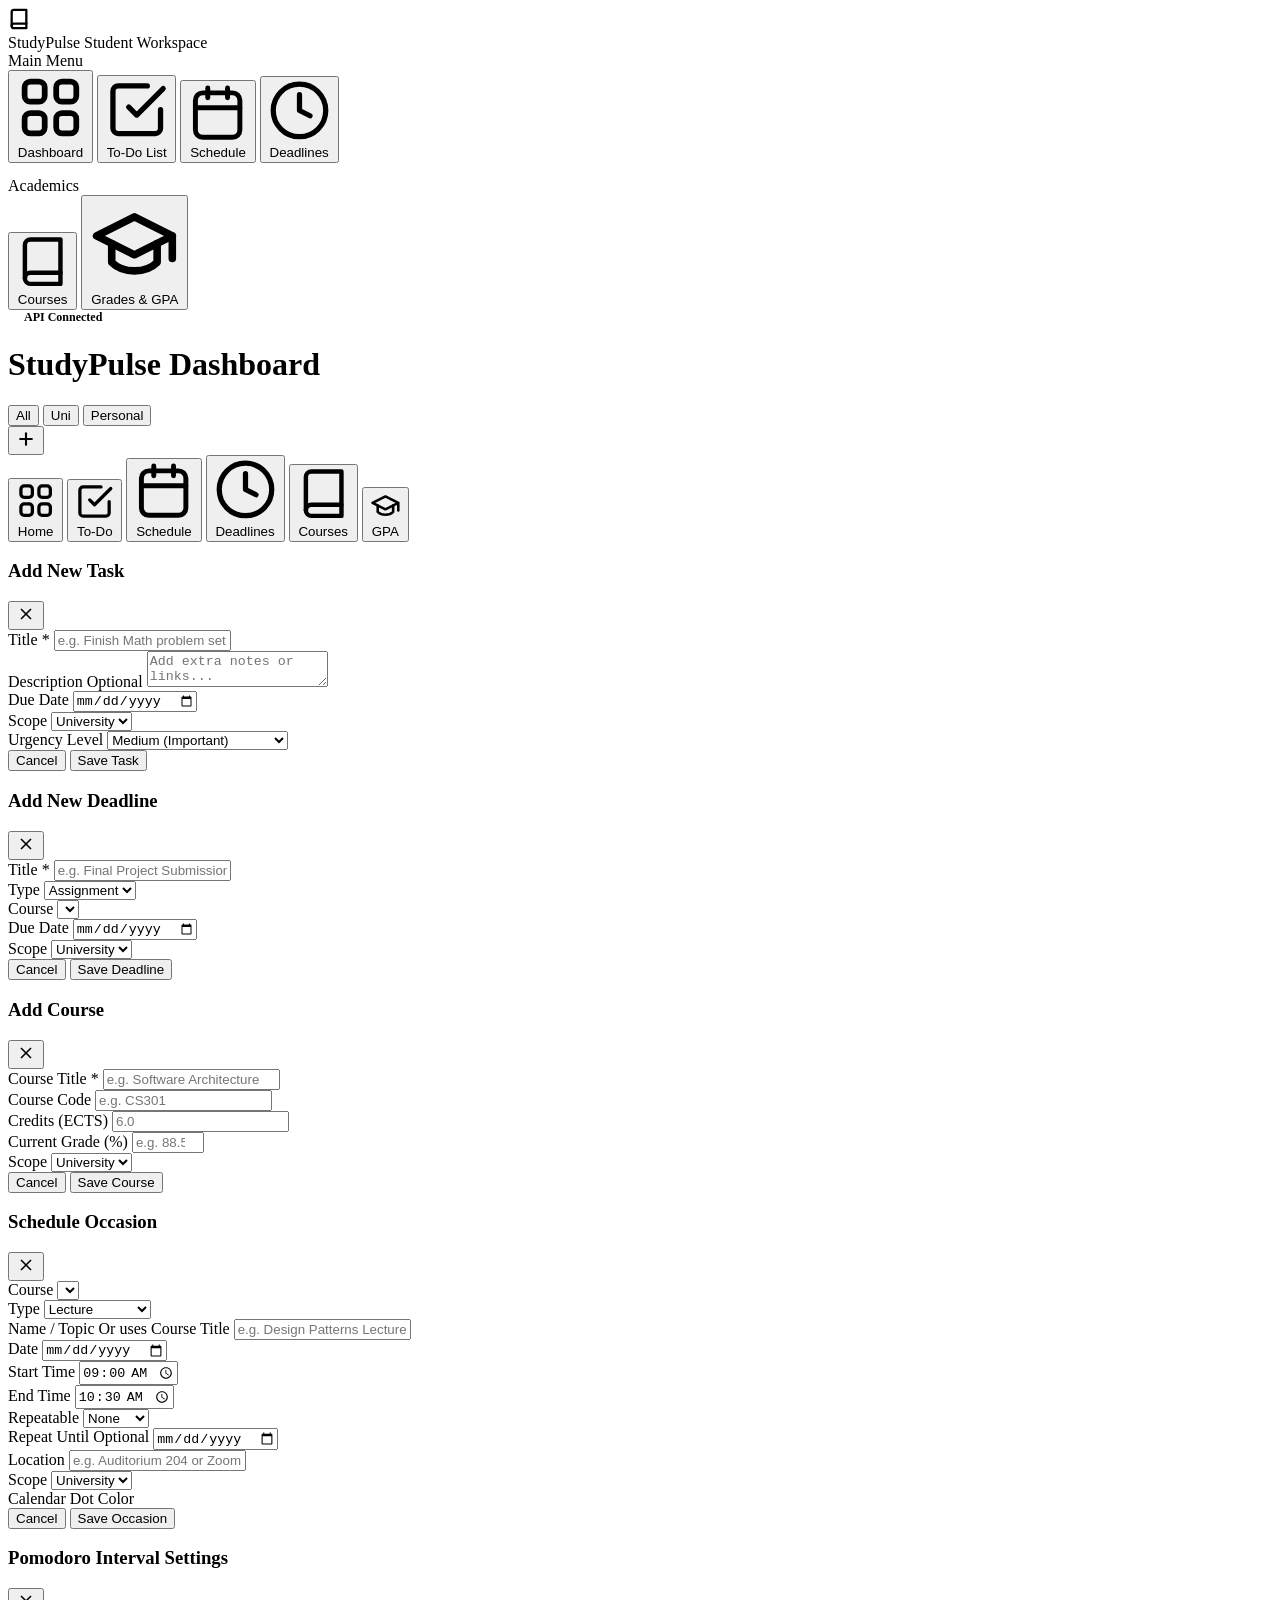
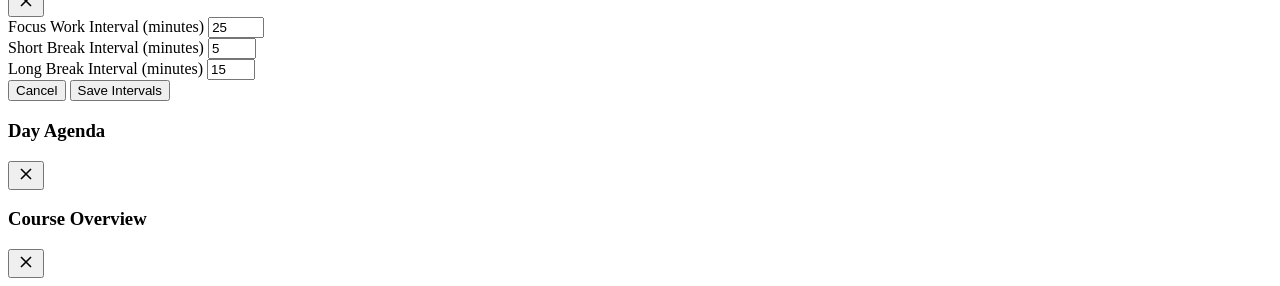
==== frontend/index.html @ a09c18c2 "Finished the design 14.09.2026" ====
<!DOCTYPE html>
<html lang="en">
<head>
  <meta charset="UTF-8">
  <meta name="viewport" content="width=device-width, initial-scale=1.0">
  <title>StudyPulse — Student Dashboard</title>
  
  <!-- Plus Jakarta Sans Font -->
  <link rel="preconnect" href="https://fonts.googleapis.com">
  <link rel="preconnect" href="https://fonts.gstatic.com" crossorigin>
  <link href="https://fonts.googleapis.com/css2?family=Plus+Jakarta+Sans:wght@300;400;500;600;700;800&display=swap" rel="stylesheet">
  
  <!-- Modular Stylesheet -->
  <link rel="stylesheet" href="/css/styles.css?v=2.4">

  <!-- Immediate View Persistence Resolver (Runs synchronously before DOM renders) -->
  <script>
    (function() {
      try {
        var hash = window.location.hash ? window.location.hash.replace('#', '').trim() : '';
        var saved = localStorage.getItem('studypulse_active_view');
        var valid = { dashboard: 1, tasks: 1, schedule: 1, deadlines: 1, courses: 1, grades: 1 };
        var target = (hash && valid[hash]) ? hash : ((saved && valid[saved]) ? saved : 'dashboard');
        window.__INITIAL_VIEW__ = target;
        if (target && target !== 'dashboard' && window.location.hash !== '#' + target) {
          window.location.hash = target;
        }
      } catch (e) {
        window.__INITIAL_VIEW__ = 'dashboard';
      }
    })();
  </script>
</head>
<body>
  <div class="app-container">
    <!-- Desktop & Tablet Sidebar -->
    <aside class="sidebar">
      <div class="sidebar-header">
        <div class="brand-logo">
          <svg width="22" height="22" viewBox="0 0 24 24" fill="none" stroke="currentColor" stroke-width="2.5" stroke-linecap="round" stroke-linejoin="round">
            <path d="M4 19.5A2.5 2.5 0 0 1 6.5 17H20"/>
            <path d="M6.5 2H20v20H6.5A2.5 2.5 0 0 1 4 19.5v-15A2.5 2.5 0 0 1 6.5 2z"/>
          </svg>
        </div>
        <div class="brand-info">
          <span class="brand-title">StudyPulse</span>
          <span class="brand-subtitle">Student Workspace</span>
        </div>
      </div>

      <nav class="sidebar-nav">
        <div class="nav-section-label">Main Menu</div>
        <button class="nav-item active" data-view="dashboard">
          <svg class="icon" viewBox="0 0 24 24" fill="none" stroke="currentColor" stroke-width="2" stroke-linecap="round" stroke-linejoin="round"><rect x="3" y="3" width="7" height="7" rx="2"/><rect x="14" y="3" width="7" height="7" rx="2"/><rect x="14" y="14" width="7" height="7" rx="2"/><rect x="3" y="14" width="7" height="7" rx="2"/></svg>
          <span>Dashboard</span>
        </button>
        <button class="nav-item" data-view="tasks">
          <svg class="icon" viewBox="0 0 24 24" fill="none" stroke="currentColor" stroke-width="2" stroke-linecap="round" stroke-linejoin="round"><path d="M9 11l3 3L22 4"/><path d="M21 12v7a2 2 0 0 1-2 2H5a2 2 0 0 1-2-2V5a2 2 0 0 1 2-2h11"/></svg>
          <span>To-Do List</span>
        </button>
        <button class="nav-item" data-view="schedule">
          <svg class="icon" viewBox="0 0 24 24" fill="none" stroke="currentColor" stroke-width="2" stroke-linecap="round" stroke-linejoin="round"><rect x="3" y="4" width="18" height="18" rx="3"/><line x1="16" y1="2" x2="16" y2="6"/><line x1="8" y1="2" x2="8" y2="6"/><line x1="3" y1="10" x2="21" y2="10"/></svg>
          <span>Schedule</span>
        </button>
        <button class="nav-item" data-view="deadlines">
          <svg class="icon" viewBox="0 0 24 24" fill="none" stroke="currentColor" stroke-width="2" stroke-linecap="round" stroke-linejoin="round"><circle cx="12" cy="12" r="10"/><polyline points="12 6 12 12 16 14"/></svg>
          <span>Deadlines</span>
        </button>

        <div class="nav-section-label" style="margin-top: 14px;">Academics</div>
        <button class="nav-item" data-view="courses">
          <svg class="icon" viewBox="0 0 24 24" fill="none" stroke="currentColor" stroke-width="2" stroke-linecap="round" stroke-linejoin="round"><path d="M4 19.5A2.5 2.5 0 0 1 6.5 17H20"/><path d="M6.5 2H20v20H6.5A2.5 2.5 0 0 1 4 19.5v-15A2.5 2.5 0 0 1 6.5 2z"/></svg>
          <span>Courses</span>
        </button>
        <button class="nav-item" data-view="grades">
          <svg class="icon" viewBox="0 0 24 24" fill="none" stroke="currentColor" stroke-width="2" stroke-linecap="round" stroke-linejoin="round"><path d="M22 10v6M2 10l10-5 10 5-10 5z"/><path d="M6 12v5c3 3 9 3 12 0v-5"/></svg>
          <span>Grades & GPA</span>
        </button>
      </nav>

      <div class="sidebar-footer">
        <div style="display: flex; align-items: center; gap: 8px;">
          <span style="width: 8px; height: 8px; border-radius: 50%; background-color: var(--color-low);"></span>
          <span style="font-size: 0.75rem; font-weight: 600; color: var(--text-muted);">API Connected</span>
        </div>
      </div>
    </aside>

    <!-- Main Workspace -->
    <div class="main-wrapper">
      <!-- Sticky Topbar Header -->
      <header class="app-header">
        <div class="header-left">
          <h1 class="page-title" id="page-title">StudyPulse Dashboard</h1>
        </div>

        <div class="header-right">
          <!-- Global Scope Switcher -->
          <div class="scope-toggle-group">
            <button class="scope-pill active" data-scope="all">
              <span>All</span>
            </button>
            <button class="scope-pill" data-scope="uni">
              <span>Uni</span>
            </button>
            <button class="scope-pill" data-scope="personal">
              <span>Personal</span>
            </button>
          </div>

          <!-- Quick Add Button -->
          <button class="btn btn-primary btn-icon" id="btn-header-quick-add" title="Quick Add">
            <svg width="20" height="20" viewBox="0 0 24 24" fill="none" stroke="currentColor" stroke-width="2.5" stroke-linecap="round" stroke-linejoin="round"><line x1="12" y1="5" x2="12" y2="19"/><line x1="5" y1="12" x2="19" y2="12"/></svg>
          </button>
        </div>
      </header>

      <!-- Dynamic View Panes -->
      <main class="view-container">
        <!-- Dashboard Pane -->
        <section class="view-pane active" id="view-dashboard">
          <div id="dashboard-view-content"></div>
        </section>

        <!-- To-Do Tasks Pane -->
        <section class="view-pane" id="view-tasks">
          <div id="tasks-view-content"></div>
        </section>

        <!-- Schedule & Calendar Pane -->
        <section class="view-pane" id="view-schedule">
          <div id="schedule-view-content"></div>
        </section>

        <!-- Deadlines Pane -->
        <section class="view-pane" id="view-deadlines">
          <div id="deadlines-view-content"></div>
        </section>

        <!-- Courses Pane -->
        <section class="view-pane" id="view-courses">
          <div id="courses-view-content"></div>
        </section>

        <!-- Grades & Progress Pane -->
        <section class="view-pane" id="view-grades">
          <div id="grades-view-content"></div>
        </section>
      </main>
    </div>

    <!-- Mobile Bottom Navigation Bar -->
    <nav class="bottom-nav">
      <button class="bottom-nav-item active" data-view="dashboard">
        <svg class="icon" viewBox="0 0 24 24" fill="none" stroke="currentColor" stroke-width="2" stroke-linecap="round" stroke-linejoin="round"><rect x="3" y="3" width="7" height="7" rx="2"/><rect x="14" y="3" width="7" height="7" rx="2"/><rect x="14" y="14" width="7" height="7" rx="2"/><rect x="3" y="14" width="7" height="7" rx="2"/></svg>
        <span>Home</span>
      </button>
      <button class="bottom-nav-item" data-view="tasks">
        <svg class="icon" viewBox="0 0 24 24" fill="none" stroke="currentColor" stroke-width="2" stroke-linecap="round" stroke-linejoin="round"><path d="M9 11l3 3L22 4"/><path d="M21 12v7a2 2 0 0 1-2 2H5a2 2 0 0 1-2-2V5a2 2 0 0 1 2-2h11"/></svg>
        <span>To-Do</span>
      </button>
      <button class="bottom-nav-item" data-view="schedule">
        <svg class="icon" viewBox="0 0 24 24" fill="none" stroke="currentColor" stroke-width="2" stroke-linecap="round" stroke-linejoin="round"><rect x="3" y="4" width="18" height="18" rx="3"/><line x1="16" y1="2" x2="16" y2="6"/><line x1="8" y1="2" x2="8" y2="6"/><line x1="3" y1="10" x2="21" y2="10"/></svg>
        <span>Schedule</span>
      </button>
      <button class="bottom-nav-item" data-view="deadlines">
        <svg class="icon" viewBox="0 0 24 24" fill="none" stroke="currentColor" stroke-width="2" stroke-linecap="round" stroke-linejoin="round"><circle cx="12" cy="12" r="10"/><polyline points="12 6 12 12 16 14"/></svg>
        <span>Deadlines</span>
      </button>
      <button class="bottom-nav-item" data-view="courses">
        <svg class="icon" viewBox="0 0 24 24" fill="none" stroke="currentColor" stroke-width="2" stroke-linecap="round" stroke-linejoin="round"><path d="M4 19.5A2.5 2.5 0 0 1 6.5 17H20"/><path d="M6.5 2H20v20H6.5A2.5 2.5 0 0 1 4 19.5v-15A2.5 2.5 0 0 1 6.5 2z"/></svg>
        <span>Courses</span>
      </button>
      <button class="bottom-nav-item" data-view="grades">
        <svg class="icon" viewBox="0 0 24 24" fill="none" stroke="currentColor" stroke-width="2" stroke-linecap="round" stroke-linejoin="round"><path d="M22 10v6M2 10l10-5 10 5-10 5z"/><path d="M6 12v5c3 3 9 3 12 0v-5"/></svg>
        <span>GPA</span>
      </button>
    </nav>
  </div>

  <!-- Modals & Drawers Container -->

  <!-- Task Modal (Add / Edit) -->
  <div class="modal-backdrop" id="task-modal">
    <div class="modal-container">
      <div class="modal-header">
        <h3 class="modal-title" id="task-modal-title">Add New Task</h3>
        <button class="btn btn-ghost btn-icon-sm" id="btn-close-task-modal">
          <svg width="20" height="20" viewBox="0 0 24 24" fill="none" stroke="currentColor" stroke-width="2"><line x1="18" y1="6" x2="6" y2="18"/><line x1="6" y1="6" x2="18" y2="18"/></svg>
        </button>
      </div>
      <form id="task-form">
        <div class="modal-body">
          <div class="form-group">
            <label class="form-label" for="task-title">Title *</label>
            <input type="text" id="task-title" name="title" class="form-control" placeholder="e.g. Finish Math problem set" required>
          </div>

          <div class="form-group">
            <label class="form-label" for="task-desc">Description <span class="optional">Optional</span></label>
            <textarea id="task-desc" name="description" class="form-control" placeholder="Add extra notes or links..."></textarea>
          </div>

          <div class="form-row">
            <div class="form-group">
              <label class="form-label" for="task-due-date">Due Date</label>
              <input type="date" id="task-due-date" name="due_date" class="form-control">
            </div>

            <div class="form-group">
              <label class="form-label" for="task-scope">Scope</label>
              <select id="task-scope" name="scope" class="form-control">
                <option value="uni">University</option>
                <option value="personal">Personal</option>
              </select>
            </div>
          </div>

          <div class="form-group">
            <label class="form-label" for="task-urgency">Urgency Level</label>
            <select id="task-urgency" name="urgency" class="form-control">
              <option value="LOW">Low (Routine)</option>
              <option value="MEDIUM" selected>Medium (Important)</option>
              <option value="HIGH">High (Urgent / Emergency)</option>
            </select>
          </div>

          <!-- Smart Urgency Suggestion Box -->
          <div id="urgency-suggestion" class="urgency-suggestion-box"></div>
        </div>

        <div class="modal-footer">
          <button type="button" class="btn btn-secondary" id="btn-cancel-task">Cancel</button>
          <button type="submit" class="btn btn-primary" id="btn-save-task">Save Task</button>
        </div>
      </form>
    </div>
  </div>

  <!-- Deadline Modal (Add / Edit) -->
  <div class="modal-backdrop" id="deadline-modal">
    <div class="modal-container">
      <div class="modal-header">
        <h3 class="modal-title" id="deadline-modal-title">Add New Deadline</h3>
        <button class="btn btn-ghost btn-icon-sm" id="btn-close-deadline-modal">
          <svg width="20" height="20" viewBox="0 0 24 24" fill="none" stroke="currentColor" stroke-width="2"><line x1="18" y1="6" x2="6" y2="18"/><line x1="6" y1="6" x2="18" y2="18"/></svg>
        </button>
      </div>
      <form id="deadline-form">
        <div class="modal-body">
          <div class="form-group">
            <label class="form-label" for="deadline-title">Title *</label>
            <input type="text" id="deadline-title" name="title" class="form-control" placeholder="e.g. Final Project Submission" required>
          </div>

          <div class="form-row">
            <div class="form-group">
              <label class="form-label" for="deadline-type">Type</label>
              <select id="deadline-type" name="type" class="form-control">
                <option value="assignment">Assignment</option>
                <option value="exam">Exam</option>
              </select>
            </div>

            <div class="form-group">
              <label class="form-label" for="deadline-course">Course</label>
              <select id="deadline-course" name="course_id" class="form-control">
                <!-- Injected dynamically -->
              </select>
            </div>
          </div>

          <div class="form-row">
            <div class="form-group">
              <label class="form-label" for="deadline-due-date">Due Date</label>
              <input type="date" id="deadline-due-date" name="due_date" class="form-control">
            </div>

            <div class="form-group">
              <label class="form-label" for="deadline-scope">Scope</label>
              <select id="deadline-scope" name="scope" class="form-control">
                <option value="uni">University</option>
                <option value="personal">Personal</option>
              </select>
            </div>
          </div>
        </div>

        <div class="modal-footer">
          <button type="button" class="btn btn-secondary" id="btn-cancel-deadline">Cancel</button>
          <button type="submit" class="btn btn-primary" id="btn-save-deadline">Save Deadline</button>
        </div>
      </form>
    </div>
  </div>

  <!-- Course Modal (Add / Edit) -->
  <div class="modal-backdrop" id="course-modal">
    <div class="modal-container">
      <div class="modal-header">
        <h3 class="modal-title" id="course-modal-title">Add Course</h3>
        <button class="btn btn-ghost btn-icon-sm" id="btn-close-course-modal">
          <svg width="20" height="20" viewBox="0 0 24 24" fill="none" stroke="currentColor" stroke-width="2"><line x1="18" y1="6" x2="6" y2="18"/><line x1="6" y1="6" x2="18" y2="18"/></svg>
        </button>
      </div>
      <form id="course-form">
        <div class="modal-body">
          <div class="form-group">
            <label class="form-label" for="course-title">Course Title *</label>
            <input type="text" id="course-title" name="title" class="form-control" placeholder="e.g. Software Architecture" required>
          </div>

          <div class="form-row">
            <div class="form-group">
              <label class="form-label" for="course-code">Course Code</label>
              <input type="text" id="course-code" name="code" class="form-control" placeholder="e.g. CS301">
            </div>

            <div class="form-group">
              <label class="form-label" for="course-credits">Credits (ECTS)</label>
              <input type="number" id="course-credits" name="credits" class="form-control" step="0.5" min="0" placeholder="6.0">
            </div>
          </div>

          <div class="form-row">
            <div class="form-group">
              <label class="form-label" for="course-grade">Current Grade (%)</label>
              <input type="number" id="course-grade" name="current_grade" class="form-control" step="0.1" min="0" max="100" placeholder="e.g. 88.5">
            </div>

            <div class="form-group">
              <label class="form-label" for="course-scope">Scope</label>
              <select id="course-scope" name="scope" class="form-control">
                <option value="uni">University</option>
                <option value="personal">Personal</option>
              </select>
            </div>
          </div>
        </div>

        <div class="modal-footer">
          <button type="button" class="btn btn-secondary" id="btn-cancel-course">Cancel</button>
          <button type="submit" class="btn btn-primary" id="btn-save-course">Save Course</button>
        </div>
      </form>
    </div>
  </div>

  <!-- Schedule Occasion Modal (Add / Edit) -->
  <div class="modal-backdrop" id="schedule-modal">
    <div class="modal-container">
      <div class="modal-header">
        <h3 class="modal-title" id="schedule-modal-title">Schedule Occasion</h3>
        <button class="btn btn-ghost btn-icon-sm" id="btn-close-schedule-modal">
          <svg width="20" height="20" viewBox="0 0 24 24" fill="none" stroke="currentColor" stroke-width="2"><line x1="18" y1="6" x2="6" y2="18"/><line x1="6" y1="6" x2="18" y2="18"/></svg>
        </button>
      </div>
      <form id="schedule-form">
        <div class="modal-body">
          <div class="form-row">
            <div class="form-group">
              <label class="form-label" for="schedule-course">Course</label>
              <select id="schedule-course" name="course_id" class="form-control">
                <!-- Dynamically injected -->
              </select>
            </div>

            <div class="form-group">
              <label class="form-label" for="schedule-type">Type</label>
              <select id="schedule-type" name="type" class="form-control">
                <option value="Lecture">Lecture</option>
                <option value="Lab">Lab</option>
                <option value="Work">Work</option>
                <option value="Miscellaneous">Miscellaneous</option>
                <option value="Seminar">Seminar</option>
              </select>
            </div>
          </div>

          <div class="form-group">
            <label class="form-label" for="schedule-title">Name / Topic <span class="optional">Or uses Course Title</span></label>
            <input type="text" id="schedule-title" name="title" class="form-control" placeholder="e.g. Design Patterns Lecture">
          </div>

          <div class="form-row-3">
            <div class="form-group">
              <label class="form-label" for="schedule-day">Date</label>
              <input type="date" id="schedule-day" name="day" class="form-control" required>
            </div>

            <div class="form-group">
              <label class="form-label" for="schedule-start">Start Time</label>
              <input type="time" id="schedule-start" name="start_time" class="form-control" value="09:00" required>
            </div>

            <div class="form-group">
              <label class="form-label" for="schedule-end">End Time</label>
              <input type="time" id="schedule-end" name="end_time" class="form-control" value="10:30" required>
            </div>
          </div>

          <div class="form-row">
            <div class="form-group">
              <label class="form-label" for="schedule-repeat">Repeatable</label>
              <select id="schedule-repeat" name="repeat" class="form-control">
                <option value="None">None</option>
                <option value="Daily">Daily</option>
                <option value="Weekly">Weekly</option>
              </select>
            </div>

            <div class="form-group">
              <label class="form-label" for="schedule-repeat-until">Repeat Until <span class="optional">Optional</span></label>
              <input type="date" id="schedule-repeat-until" name="repeat_until" class="form-control">
            </div>
          </div>

          <div class="form-row">
            <div class="form-group">
              <label class="form-label" for="schedule-location">Location</label>
              <input type="text" id="schedule-location" name="location" class="form-control" placeholder="e.g. Auditorium 204 or Zoom">
            </div>

            <div class="form-group">
              <label class="form-label" for="schedule-scope">Scope</label>
              <select id="schedule-scope" name="scope" class="form-control">
                <option value="uni">University</option>
                <option value="personal">Personal</option>
              </select>
            </div>
          </div>

          <!-- Color Picker for Monthly Calendar Dots -->
          <div class="form-group">
            <label class="form-label">Calendar Dot Color</label>
            <div class="color-picker-group" id="occasion-color-picker"></div>
          </div>
        </div>

        <div class="modal-footer">
          <button type="button" class="btn btn-secondary" id="btn-cancel-schedule">Cancel</button>
          <button type="submit" class="btn btn-primary" id="btn-save-schedule">Save Occasion</button>
        </div>
      </form>
    </div>
  </div>

  <!-- Pomodoro Settings Modal -->
  <div class="modal-backdrop" id="pomodoro-settings-modal">
    <div class="modal-container">
      <div class="modal-header">
        <h3 class="modal-title">Pomodoro Interval Settings</h3>
        <button class="btn btn-ghost btn-icon-sm" id="btn-close-pomodoro-settings-modal">
          <svg width="20" height="20" viewBox="0 0 24 24" fill="none" stroke="currentColor" stroke-width="2"><line x1="18" y1="6" x2="6" y2="18"/><line x1="6" y1="6" x2="18" y2="18"/></svg>
        </button>
      </div>
      <form id="pomodoro-settings-form">
        <div class="modal-body">
          <div class="form-group">
            <label class="form-label" for="pomo-work">Focus Work Interval (minutes)</label>
            <input type="number" id="pomo-work" name="work" class="form-control" min="1" max="120" value="25" required>
          </div>
          <div class="form-group">
            <label class="form-label" for="pomo-short">Short Break Interval (minutes)</label>
            <input type="number" id="pomo-short" name="shortBreak" class="form-control" min="1" max="60" value="5" required>
          </div>
          <div class="form-group">
            <label class="form-label" for="pomo-long">Long Break Interval (minutes)</label>
            <input type="number" id="pomo-long" name="longBreak" class="form-control" min="1" max="60" value="15" required>
          </div>
        </div>
        <div class="modal-footer">
          <button type="button" class="btn btn-secondary" id="btn-cancel-pomodoro-settings">Cancel</button>
          <button type="submit" class="btn btn-primary">Save Intervals</button>
        </div>
      </form>
    </div>
  </div>

  <!-- Day Agenda Slide-Over Drawer -->
  <div class="drawer-backdrop" id="day-agenda-drawer">
    <div class="drawer-container">
      <div class="drawer-header">
        <h3 class="modal-title" id="day-agenda-title">Day Agenda</h3>
        <button class="btn btn-ghost btn-icon-sm" id="btn-close-day-agenda">
          <svg width="20" height="20" viewBox="0 0 24 24" fill="none" stroke="currentColor" stroke-width="2"><line x1="18" y1="6" x2="6" y2="18"/><line x1="6" y1="6" x2="18" y2="18"/></svg>
        </button>
      </div>
      <div class="drawer-body" id="day-agenda-body"></div>
    </div>
  </div>

  <!-- Course Detail Slide-Over Drawer -->
  <div class="drawer-backdrop" id="course-detail-drawer">
    <div class="drawer-container">
      <div class="drawer-header">
        <h3 class="modal-title" id="course-detail-title">Course Overview</h3>
        <button class="btn btn-ghost btn-icon-sm" id="btn-close-course-detail">
          <svg width="20" height="20" viewBox="0 0 24 24" fill="none" stroke="currentColor" stroke-width="2"><line x1="18" y1="6" x2="6" y2="18"/><line x1="6" y1="6" x2="18" y2="18"/></svg>
        </button>
      </div>
      <div class="drawer-body" id="course-detail-body"></div>
    </div>
  </div>

  <!-- Main ES Module Script with cache-busting -->
  <script type="module" src="/js/app.js?v=2.4"></script>
</body>
</html>
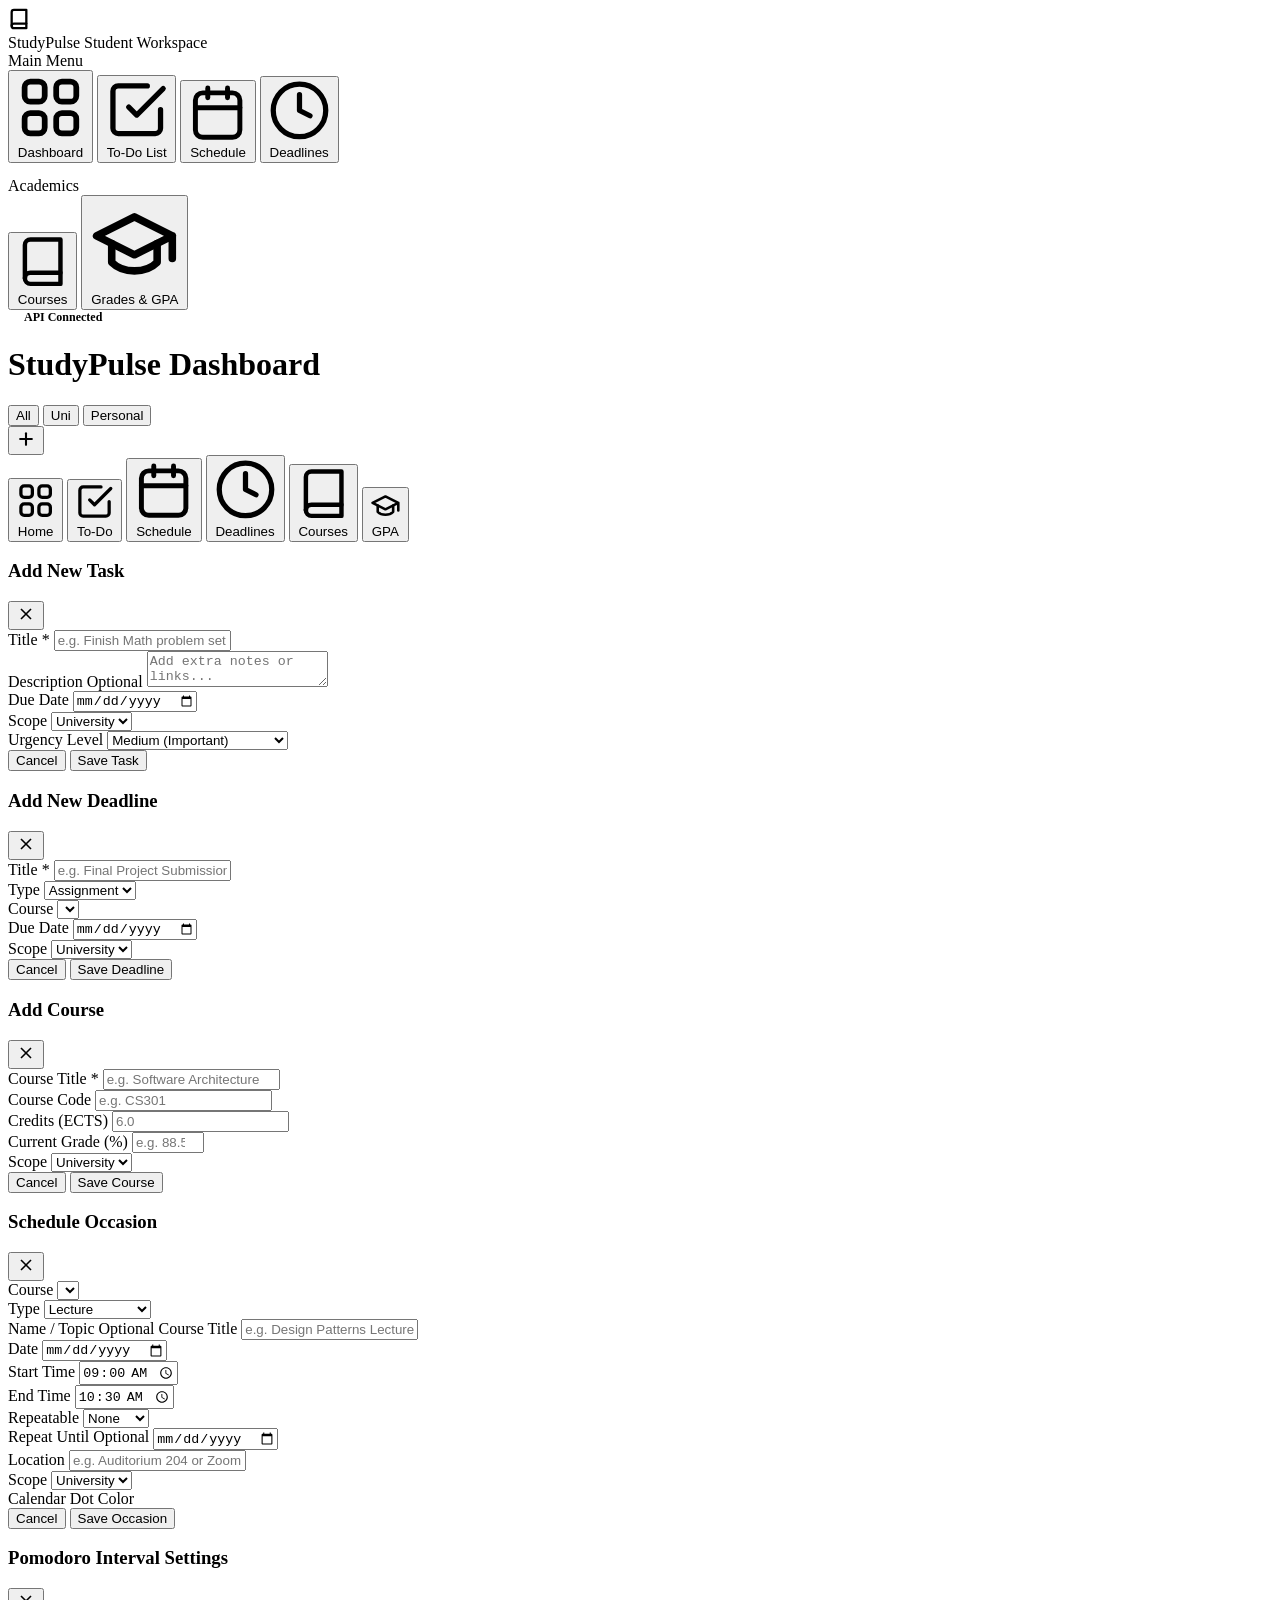
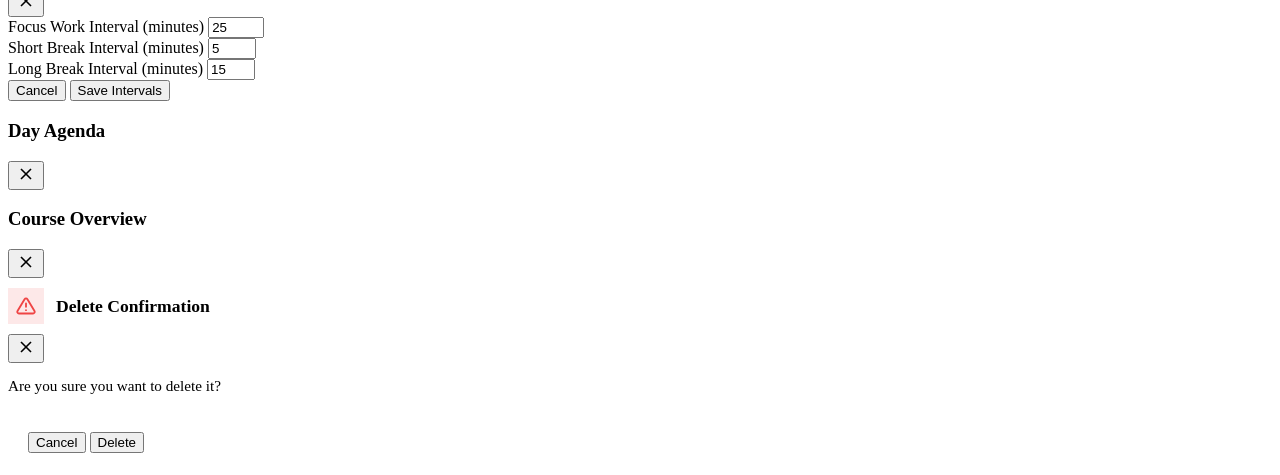
==== commit 29d97ca6: "Gitignore" ====
--- a/frontend/index.html
+++ b/frontend/index.html
@@ -11,7 +11,7 @@
   <link href="https://fonts.googleapis.com/css2?family=Plus+Jakarta+Sans:wght@300;400;500;600;700;800&display=swap" rel="stylesheet">
   
   <!-- Modular Stylesheet -->
-  <link rel="stylesheet" href="/css/styles.css?v=2.4">
+  <link rel="stylesheet" href="/css/styles.css?v=2.9">
 
   <!-- Immediate View Persistence Resolver (Runs synchronously before DOM renders) -->
   <script>
@@ -378,7 +378,7 @@
           </div>
 
           <div class="form-group">
-            <label class="form-label" for="schedule-title">Name / Topic <span class="optional">Or uses Course Title</span></label>
+            <label class="form-label" for="schedule-title">Name / Topic <span class="optional">Optional Course Title</span></label>
             <input type="text" id="schedule-title" name="title" class="form-control" placeholder="e.g. Design Patterns Lecture">
           </div>
 
@@ -438,6 +438,7 @@
         </div>
 
         <div class="modal-footer">
+          <button type="button" class="btn btn-danger" id="btn-delete-schedule-modal" style="display: none; margin-right: auto;">Delete</button>
           <button type="button" class="btn btn-secondary" id="btn-cancel-schedule">Cancel</button>
           <button type="submit" class="btn btn-primary" id="btn-save-schedule">Save Occasion</button>
         </div>
@@ -503,7 +504,37 @@
     </div>
   </div>
 
+  <!-- Confirm Modal -->
+  <div class="modal-backdrop" id="confirm-modal" role="dialog" aria-modal="true" aria-labelledby="confirm-modal-title">
+    <div class="modal-container" style="max-width: 420px;">
+      <div class="modal-header" style="border-bottom: none; padding-bottom: 8px;">
+        <div style="display: flex; align-items: center; gap: 12px;">
+          <div style="width: 36px; height: 36px; border-radius: var(--radius-md); background: rgba(239, 68, 68, 0.12); color: #ef4444; display: flex; align-items: center; justify-content: center; flex-shrink: 0;">
+            <svg width="20" height="20" viewBox="0 0 24 24" fill="none" stroke="currentColor" stroke-width="2.2" stroke-linecap="round" stroke-linejoin="round">
+              <path d="M10.29 3.86L1.82 18a2 2 0 0 0 1.71 3h16.94a2 2 0 0 0 1.71-3L13.71 3.86a2 2 0 0 0-3.42 0z"></path>
+              <line x1="12" y1="9" x2="12" y2="13"></line>
+              <line x1="12" y1="17" x2="12.01" y2="17"></line>
+            </svg>
+          </div>
+          <h3 class="modal-title" id="confirm-modal-title" style="font-size: 1.1rem;">Delete Confirmation</h3>
+        </div>
+        <button type="button" class="btn btn-ghost btn-icon-sm" id="btn-close-confirm-modal" aria-label="Close">
+          <svg width="20" height="20" viewBox="0 0 24 24" fill="none" stroke="currentColor" stroke-width="2"><line x1="18" y1="6" x2="6" y2="18"/><line x1="6" y1="6" x2="18" y2="18"/></svg>
+        </button>
+      </div>
+      <div class="modal-body" style="padding-top: 4px; padding-bottom: 20px;">
+        <p id="confirm-modal-message" style="font-size: 0.95rem; color: var(--text-secondary); line-height: 1.5; margin: 0;">
+          Are you sure you want to delete it?
+        </p>
+      </div>
+      <div class="modal-footer" style="padding: 14px 20px;">
+        <button type="button" class="btn btn-secondary" id="btn-cancel-confirm">Cancel</button>
+        <button type="button" class="btn btn-danger" id="btn-action-confirm">Delete</button>
+      </div>
+    </div>
+  </div>
+
   <!-- Main ES Module Script with cache-busting -->
-  <script type="module" src="/js/app.js?v=2.4"></script>
+  <script type="module" src="/js/app.js?v=2.9"></script>
 </body>
 </html>
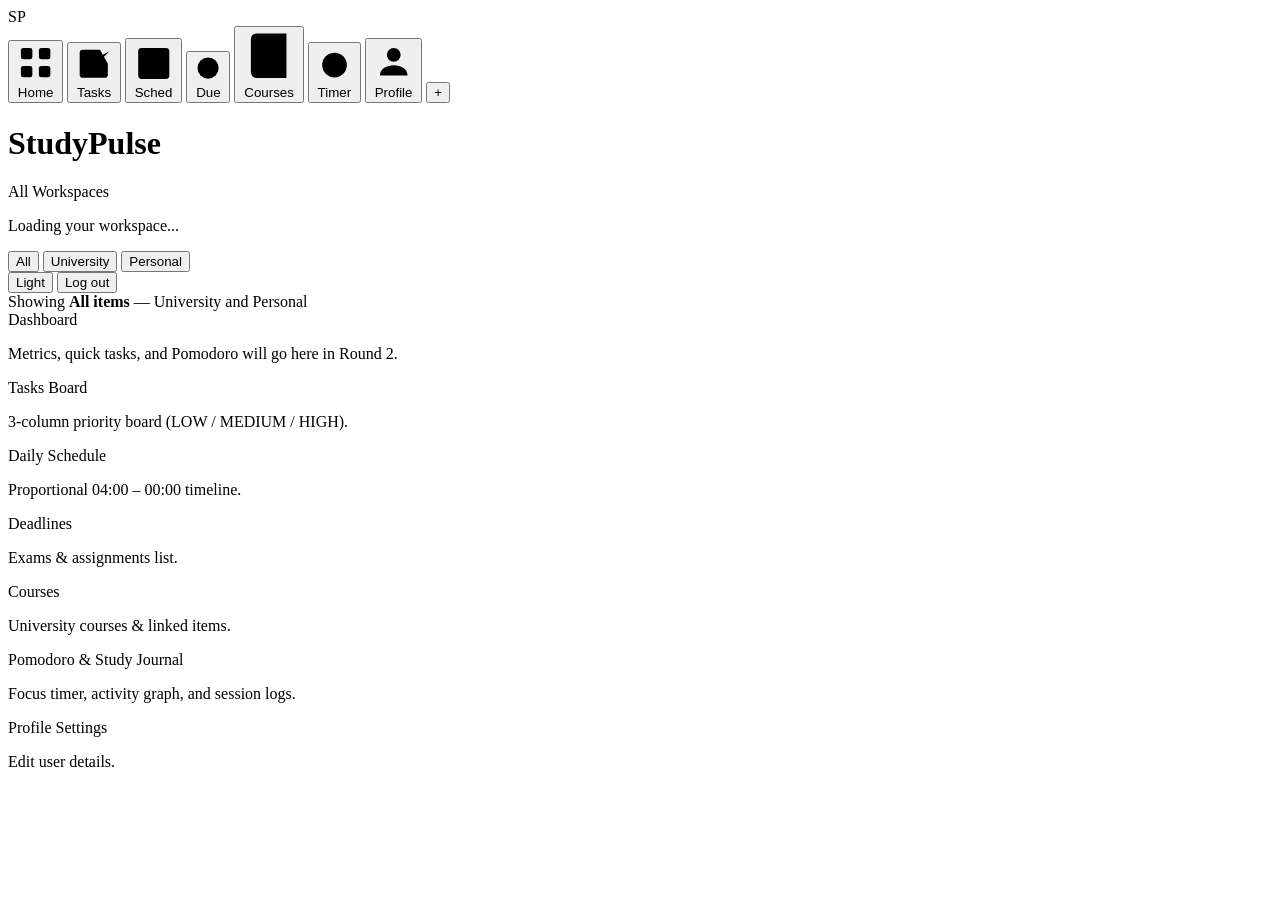
==== commit 7d44f753: "Working on frontend" ====
--- a/frontend/index.html
+++ b/frontend/index.html
@@ -5,534 +5,138 @@
   <meta name="viewport" content="width=device-width, initial-scale=1.0">
   <title>StudyPulse — Student Dashboard</title>
   
-  <!-- Plus Jakarta Sans Font -->
-  <link rel="preconnect" href="https://fonts.googleapis.com">
-  <link rel="preconnect" href="https://fonts.gstatic.com" crossorigin>
-  <link href="https://fonts.googleapis.com/css2?family=Plus+Jakarta+Sans:wght@300;400;500;600;700;800&display=swap" rel="stylesheet">
-  
   <!-- Modular Stylesheet -->
-  <link rel="stylesheet" href="/css/styles.css?v=2.9">
-
-  <!-- Immediate View Persistence Resolver (Runs synchronously before DOM renders) -->
-  <script>
-    (function() {
-      try {
-        var hash = window.location.hash ? window.location.hash.replace('#', '').trim() : '';
-        var saved = localStorage.getItem('studypulse_active_view');
-        var valid = { dashboard: 1, tasks: 1, schedule: 1, deadlines: 1, courses: 1, grades: 1 };
-        var target = (hash && valid[hash]) ? hash : ((saved && valid[saved]) ? saved : 'dashboard');
-        window.__INITIAL_VIEW__ = target;
-        if (target && target !== 'dashboard' && window.location.hash !== '#' + target) {
-          window.location.hash = target;
-        }
-      } catch (e) {
-        window.__INITIAL_VIEW__ = 'dashboard';
-      }
-    })();
-  </script>
+  <link rel="stylesheet" href="/css/styles.css?v=3.0">
 </head>
 <body>
-  <div class="app-container">
-    <!-- Desktop & Tablet Sidebar -->
-    <aside class="sidebar">
-      <div class="sidebar-header">
-        <div class="brand-logo">
-          <svg width="22" height="22" viewBox="0 0 24 24" fill="none" stroke="currentColor" stroke-width="2.5" stroke-linecap="round" stroke-linejoin="round">
-            <path d="M4 19.5A2.5 2.5 0 0 1 6.5 17H20"/>
-            <path d="M6.5 2H20v20H6.5A2.5 2.5 0 0 1 4 19.5v-15A2.5 2.5 0 0 1 6.5 2z"/>
-          </svg>
-        </div>
-        <div class="brand-info">
-          <span class="brand-title">StudyPulse</span>
-          <span class="brand-subtitle">Student Workspace</span>
-        </div>
-      </div>
+  <div id="app-workspace" class="hidden">
 
-      <nav class="sidebar-nav">
-        <div class="nav-section-label">Main Menu</div>
-        <button class="nav-item active" data-view="dashboard">
-          <svg class="icon" viewBox="0 0 24 24" fill="none" stroke="currentColor" stroke-width="2" stroke-linecap="round" stroke-linejoin="round"><rect x="3" y="3" width="7" height="7" rx="2"/><rect x="14" y="3" width="7" height="7" rx="2"/><rect x="14" y="14" width="7" height="7" rx="2"/><rect x="3" y="14" width="7" height="7" rx="2"/></svg>
-          <span>Dashboard</span>
-        </button>
-        <button class="nav-item" data-view="tasks">
-          <svg class="icon" viewBox="0 0 24 24" fill="none" stroke="currentColor" stroke-width="2" stroke-linecap="round" stroke-linejoin="round"><path d="M9 11l3 3L22 4"/><path d="M21 12v7a2 2 0 0 1-2 2H5a2 2 0 0 1-2-2V5a2 2 0 0 1 2-2h11"/></svg>
-          <span>To-Do List</span>
-        </button>
-        <button class="nav-item" data-view="schedule">
-          <svg class="icon" viewBox="0 0 24 24" fill="none" stroke="currentColor" stroke-width="2" stroke-linecap="round" stroke-linejoin="round"><rect x="3" y="4" width="18" height="18" rx="3"/><line x1="16" y1="2" x2="16" y2="6"/><line x1="8" y1="2" x2="8" y2="6"/><line x1="3" y1="10" x2="21" y2="10"/></svg>
-          <span>Schedule</span>
-        </button>
-        <button class="nav-item" data-view="deadlines">
-          <svg class="icon" viewBox="0 0 24 24" fill="none" stroke="currentColor" stroke-width="2" stroke-linecap="round" stroke-linejoin="round"><circle cx="12" cy="12" r="10"/><polyline points="12 6 12 12 16 14"/></svg>
-          <span>Deadlines</span>
-        </button>
+    <!-- Left Sidebar -->
+    <aside class="rail">
+      <div class="rail-mark">SP</div>
+      <button type="button" class="rail-btn active" data-page="dashboard">
+        <svg viewBox="0 0 24 24"><rect x="3" y="3" width="7" height="7" rx="1.5"/><rect x="14" y="3" width="7" height="7" rx="1.5"/><rect x="3" y="14" width="7" height="7" rx="1.5"/><rect x="14" y="14" width="7" height="7" rx="1.5"/></svg>
+        <span>Home</span>
+      </button>
 
-        <div class="nav-section-label" style="margin-top: 14px;">Academics</div>
-        <button class="nav-item" data-view="courses">
-          <svg class="icon" viewBox="0 0 24 24" fill="none" stroke="currentColor" stroke-width="2" stroke-linecap="round" stroke-linejoin="round"><path d="M4 19.5A2.5 2.5 0 0 1 6.5 17H20"/><path d="M6.5 2H20v20H6.5A2.5 2.5 0 0 1 4 19.5v-15A2.5 2.5 0 0 1 6.5 2z"/></svg>
-          <span>Courses</span>
-        </button>
-        <button class="nav-item" data-view="grades">
-          <svg class="icon" viewBox="0 0 24 24" fill="none" stroke="currentColor" stroke-width="2" stroke-linecap="round" stroke-linejoin="round"><path d="M22 10v6M2 10l10-5 10 5-10 5z"/><path d="M6 12v5c3 3 9 3 12 0v-5"/></svg>
-          <span>Grades & GPA</span>
-        </button>
-      </nav>
+      <button type="button" class="rail-btn" data-page="tasks">
+        <svg viewBox="0 0 24 24"><path d="M9 11l3 3L22 4"/><path d="M21 12v7a2 2 0 01-2 2H5a2 2 0 01-2-2V5a2 2 0 012-2h11"/></svg>
+        <span>Tasks</span>
+      </button>
 
-      <div class="sidebar-footer">
-        <div style="display: flex; align-items: center; gap: 8px;">
-          <span style="width: 8px; height: 8px; border-radius: 50%; background-color: var(--color-low);"></span>
-          <span style="font-size: 0.75rem; font-weight: 600; color: var(--text-muted);">API Connected</span>
-        </div>
-      </div>
+      <button type="button" class="rail-btn" data-page="schedule">
+        <svg viewBox="0 0 24 24"><rect x="3" y="4" width="18" height="18" rx="2"/><path d="M16 2v4M8 2v4M3 10h18"/></svg>
+        <span>Sched</span>
+      </button>
+
+      <button type="button" class="rail-btn" data-page="deadlines">
+        <svg viewBox="0 0 24 24"><circle cx="12" cy="12" r="9"/><path d="M12 7v5l3 3"/></svg>
+        <span>Due</span>
+      </button>
+
+      <button type="button" class="rail-btn" data-page="courses">
+        <svg viewBox="0 0 24 24"><path d="M4 19.5A2.5 2.5 0 016.5 17H20"/><path d="M6.5 2H20v20H6.5A2.5 2.5 0 014 19.5v-15A2.5 2.5 0 016.5 2z"/></svg>
+        <span>Courses</span>
+      </button>
+
+      <button type="button" class="rail-btn" data-page="pomodoro">
+        <svg viewBox="0 0 24 24"><circle cx="12" cy="13" r="8"/><path d="M12 9v4l2 2M9 2h6"/></svg>
+        <span>Timer</span>
+      </button>
+
+      <button type="button" class="rail-btn" data-page="profile">
+        <svg viewBox="0 0 24 24"><circle cx="12" cy="8" r="4"/><path d="M4 20c0-4 4-6 8-6s8 2 8 6"/></svg>
+        <span>Profile</span>
+      </button>
+
+      <button type="button" class="rail-add" id="btn-quick-add" title="New Task">+</button>
     </aside>
 
-    <!-- Main Workspace -->
-    <div class="main-wrapper">
-      <!-- Sticky Topbar Header -->
-      <header class="app-header">
-        <div class="header-left">
-          <h1 class="page-title" id="page-title">StudyPulse Dashboard</h1>
+    <!-- Main Content -->
+    <main class="stage">
+      <header class="topbar">
+        <div>
+          <div class="topbar-title-row">
+            <h1 class="topbar-title" id="greeting-title">StudyPulse</h1>
+            <span class="tag tag-neutral mono" id="header-scope-pill">All Workspaces</span>
+          </div>
+          <p class="topbar-sub" id="greeting-sub">Loading your workspace...</p>
         </div>
+        <div class="topbar-actions">
+          <div class="seg-group" id="global-scope-group">
+            <button type="button" class="seg-btn active" data-scope="all">All</button>
 
-        <div class="header-right">
-          <!-- Global Scope Switcher -->
-          <div class="scope-toggle-group">
-            <button class="scope-pill active" data-scope="all">
-              <span>All</span>
+            <button type="button" class="seg-btn" data-scope="uni">
+              <span class="dot dot-uni"></span>University
             </button>
-            <button class="scope-pill" data-scope="uni">
-              <span>Uni</span>
-            </button>
-            <button class="scope-pill" data-scope="personal">
-              <span>Personal</span>
+
+            <button type="button" class="seg-btn" data-scope="personal">
+              <span class="dot dot-pers"></span>Personal
             </button>
           </div>
-
-          <!-- Quick Add Button -->
-          <button class="btn btn-primary btn-icon" id="btn-header-quick-add" title="Quick Add">
-            <svg width="20" height="20" viewBox="0 0 24 24" fill="none" stroke="currentColor" stroke-width="2.5" stroke-linecap="round" stroke-linejoin="round"><line x1="12" y1="5" x2="12" y2="19"/><line x1="5" y1="12" x2="19" y2="12"/></svg>
-          </button>
+          <button type="button" class="btn btn-xs" id="theme-toggle">Light</button>
+          <button type="button" class="btn btn-coral btn-xs" id="btn-logout">Log out</button>
         </div>
       </header>
 
-      <!-- Dynamic View Panes -->
-      <main class="view-container">
-        <!-- Dashboard Pane -->
-        <section class="view-pane active" id="view-dashboard">
-          <div id="dashboard-view-content"></div>
-        </section>
+      <div class="scope-banner" id="scope-banner" data-active-scope="all">
+        <div id="scope-banner-text">
+          Showing <strong>All items</strong> — <span style="color:var(--uni-text);">University</span> and <span style="color:var(--pers-text);">Personal</span>
+        </div>
+        <div class="mono" id="scope-banner-counts"></div>
+      </div>
 
-        <!-- To-Do Tasks Pane -->
-        <section class="view-pane" id="view-tasks">
-          <div id="tasks-view-content"></div>
-        </section>
+      <!-- Page Containers -->
+      <section class="page active" id="page-dashboard">
+        <div class="card">
+          <div class="card-title">Dashboard</div>
+          <p class="card-sub">Metrics, quick tasks, and Pomodoro will go here in Round 2.</p>
+        </div>
+      </section>
 
-        <!-- Schedule & Calendar Pane -->
-        <section class="view-pane" id="view-schedule">
-          <div id="schedule-view-content"></div>
-        </section>
+      <section class="page" id="page-tasks">
+        <div class="card">
+          <div class="card-title">Tasks Board</div>
+          <p class="card-sub">3-column priority board (LOW / MEDIUM / HIGH).</p>
+        </div>
+      </section>
 
-        <!-- Deadlines Pane -->
-        <section class="view-pane" id="view-deadlines">
-          <div id="deadlines-view-content"></div>
-        </section>
+      <section class="page" id="page-schedule">
+        <div class="card">
+          <div class="card-title">Daily Schedule</div>
+          <p class="card-sub">Proportional 04:00 – 00:00 timeline.</p>
+        </div>
+      </section>
 
-        <!-- Courses Pane -->
-        <section class="view-pane" id="view-courses">
-          <div id="courses-view-content"></div>
-        </section>
+      <section class="page" id="page-deadlines">
+        <div class="card">
+          <div class="card-title">Deadlines</div>
+          <p class="card-sub">Exams & assignments list.</p>
+        </div>
+      </section>
 
-        <!-- Grades & Progress Pane -->
-        <section class="view-pane" id="view-grades">
-          <div id="grades-view-content"></div>
-        </section>
-      </main>
-    </div>
+      <section class="page" id="page-courses">
+        <div class="card">
+          <div class="card-title">Courses</div>
+          <p class="card-sub">University courses & linked items.</p>
+        </div>
+      </section>
 
-    <!-- Mobile Bottom Navigation Bar -->
-    <nav class="bottom-nav">
-      <button class="bottom-nav-item active" data-view="dashboard">
-        <svg class="icon" viewBox="0 0 24 24" fill="none" stroke="currentColor" stroke-width="2" stroke-linecap="round" stroke-linejoin="round"><rect x="3" y="3" width="7" height="7" rx="2"/><rect x="14" y="3" width="7" height="7" rx="2"/><rect x="14" y="14" width="7" height="7" rx="2"/><rect x="3" y="14" width="7" height="7" rx="2"/></svg>
-        <span>Home</span>
-      </button>
-      <button class="bottom-nav-item" data-view="tasks">
-        <svg class="icon" viewBox="0 0 24 24" fill="none" stroke="currentColor" stroke-width="2" stroke-linecap="round" stroke-linejoin="round"><path d="M9 11l3 3L22 4"/><path d="M21 12v7a2 2 0 0 1-2 2H5a2 2 0 0 1-2-2V5a2 2 0 0 1 2-2h11"/></svg>
-        <span>To-Do</span>
-      </button>
-      <button class="bottom-nav-item" data-view="schedule">
-        <svg class="icon" viewBox="0 0 24 24" fill="none" stroke="currentColor" stroke-width="2" stroke-linecap="round" stroke-linejoin="round"><rect x="3" y="4" width="18" height="18" rx="3"/><line x1="16" y1="2" x2="16" y2="6"/><line x1="8" y1="2" x2="8" y2="6"/><line x1="3" y1="10" x2="21" y2="10"/></svg>
-        <span>Schedule</span>
-      </button>
-      <button class="bottom-nav-item" data-view="deadlines">
-        <svg class="icon" viewBox="0 0 24 24" fill="none" stroke="currentColor" stroke-width="2" stroke-linecap="round" stroke-linejoin="round"><circle cx="12" cy="12" r="10"/><polyline points="12 6 12 12 16 14"/></svg>
-        <span>Deadlines</span>
-      </button>
-      <button class="bottom-nav-item" data-view="courses">
-        <svg class="icon" viewBox="0 0 24 24" fill="none" stroke="currentColor" stroke-width="2" stroke-linecap="round" stroke-linejoin="round"><path d="M4 19.5A2.5 2.5 0 0 1 6.5 17H20"/><path d="M6.5 2H20v20H6.5A2.5 2.5 0 0 1 4 19.5v-15A2.5 2.5 0 0 1 6.5 2z"/></svg>
-        <span>Courses</span>
-      </button>
-      <button class="bottom-nav-item" data-view="grades">
-        <svg class="icon" viewBox="0 0 24 24" fill="none" stroke="currentColor" stroke-width="2" stroke-linecap="round" stroke-linejoin="round"><path d="M22 10v6M2 10l10-5 10 5-10 5z"/><path d="M6 12v5c3 3 9 3 12 0v-5"/></svg>
-        <span>GPA</span>
-      </button>
-    </nav>
-  </div>
+      <section class="page" id="page-pomodoro">
+        <div class="card">
+          <div class="card-title">Pomodoro & Study Journal</div>
+          <p class="card-sub">Focus timer, activity graph, and session logs.</p>
+        </div>
+      </section>
 
-  <!-- Modals & Drawers Container -->
-
-  <!-- Task Modal (Add / Edit) -->
-  <div class="modal-backdrop" id="task-modal">
-    <div class="modal-container">
-      <div class="modal-header">
-        <h3 class="modal-title" id="task-modal-title">Add New Task</h3>
-        <button class="btn btn-ghost btn-icon-sm" id="btn-close-task-modal">
-          <svg width="20" height="20" viewBox="0 0 24 24" fill="none" stroke="currentColor" stroke-width="2"><line x1="18" y1="6" x2="6" y2="18"/><line x1="6" y1="6" x2="18" y2="18"/></svg>
-        </button>
-      </div>
-      <form id="task-form">
-        <div class="modal-body">
-          <div class="form-group">
-            <label class="form-label" for="task-title">Title *</label>
-            <input type="text" id="task-title" name="title" class="form-control" placeholder="e.g. Finish Math problem set" required>
-          </div>
-
-          <div class="form-group">
-            <label class="form-label" for="task-desc">Description <span class="optional">Optional</span></label>
-            <textarea id="task-desc" name="description" class="form-control" placeholder="Add extra notes or links..."></textarea>
-          </div>
-
-          <div class="form-row">
-            <div class="form-group">
-              <label class="form-label" for="task-due-date">Due Date</label>
-              <input type="date" id="task-due-date" name="due_date" class="form-control">
-            </div>
-
-            <div class="form-group">
-              <label class="form-label" for="task-scope">Scope</label>
-              <select id="task-scope" name="scope" class="form-control">
-                <option value="uni">University</option>
-                <option value="personal">Personal</option>
-              </select>
-            </div>
-          </div>
-
-          <div class="form-group">
-            <label class="form-label" for="task-urgency">Urgency Level</label>
-            <select id="task-urgency" name="urgency" class="form-control">
-              <option value="LOW">Low (Routine)</option>
-              <option value="MEDIUM" selected>Medium (Important)</option>
-              <option value="HIGH">High (Urgent / Emergency)</option>
-            </select>
-          </div>
-
-          <!-- Smart Urgency Suggestion Box -->
-          <div id="urgency-suggestion" class="urgency-suggestion-box"></div>
+      <section class="page" id="page-profile">
+        <div class="card">
+          <div class="card-title">Profile Settings</div>
+          <p class="card-sub">Edit user details.</p>
         </div>
-
-        <div class="modal-footer">
-          <button type="button" class="btn btn-secondary" id="btn-cancel-task">Cancel</button>
-          <button type="submit" class="btn btn-primary" id="btn-save-task">Save Task</button>
-        </div>
-      </form>
-    </div>
-  </div>
-
-  <!-- Deadline Modal (Add / Edit) -->
-  <div class="modal-backdrop" id="deadline-modal">
-    <div class="modal-container">
-      <div class="modal-header">
-        <h3 class="modal-title" id="deadline-modal-title">Add New Deadline</h3>
-        <button class="btn btn-ghost btn-icon-sm" id="btn-close-deadline-modal">
-          <svg width="20" height="20" viewBox="0 0 24 24" fill="none" stroke="currentColor" stroke-width="2"><line x1="18" y1="6" x2="6" y2="18"/><line x1="6" y1="6" x2="18" y2="18"/></svg>
-        </button>
-      </div>
-      <form id="deadline-form">
-        <div class="modal-body">
-          <div class="form-group">
-            <label class="form-label" for="deadline-title">Title *</label>
-            <input type="text" id="deadline-title" name="title" class="form-control" placeholder="e.g. Final Project Submission" required>
-          </div>
-
-          <div class="form-row">
-            <div class="form-group">
-              <label class="form-label" for="deadline-type">Type</label>
-              <select id="deadline-type" name="type" class="form-control">
-                <option value="assignment">Assignment</option>
-                <option value="exam">Exam</option>
-              </select>
-            </div>
-
-            <div class="form-group">
-              <label class="form-label" for="deadline-course">Course</label>
-              <select id="deadline-course" name="course_id" class="form-control">
-                <!-- Injected dynamically -->
-              </select>
-            </div>
-          </div>
-
-          <div class="form-row">
-            <div class="form-group">
-              <label class="form-label" for="deadline-due-date">Due Date</label>
-              <input type="date" id="deadline-due-date" name="due_date" class="form-control">
-            </div>
-
-            <div class="form-group">
-              <label class="form-label" for="deadline-scope">Scope</label>
-              <select id="deadline-scope" name="scope" class="form-control">
-                <option value="uni">University</option>
-                <option value="personal">Personal</option>
-              </select>
-            </div>
-          </div>
-        </div>
-
-        <div class="modal-footer">
-          <button type="button" class="btn btn-secondary" id="btn-cancel-deadline">Cancel</button>
-          <button type="submit" class="btn btn-primary" id="btn-save-deadline">Save Deadline</button>
-        </div>
-      </form>
-    </div>
-  </div>
-
-  <!-- Course Modal (Add / Edit) -->
-  <div class="modal-backdrop" id="course-modal">
-    <div class="modal-container">
-      <div class="modal-header">
-        <h3 class="modal-title" id="course-modal-title">Add Course</h3>
-        <button class="btn btn-ghost btn-icon-sm" id="btn-close-course-modal">
-          <svg width="20" height="20" viewBox="0 0 24 24" fill="none" stroke="currentColor" stroke-width="2"><line x1="18" y1="6" x2="6" y2="18"/><line x1="6" y1="6" x2="18" y2="18"/></svg>
-        </button>
-      </div>
-      <form id="course-form">
-        <div class="modal-body">
-          <div class="form-group">
-            <label class="form-label" for="course-title">Course Title *</label>
-            <input type="text" id="course-title" name="title" class="form-control" placeholder="e.g. Software Architecture" required>
-          </div>
-
-          <div class="form-row">
-            <div class="form-group">
-              <label class="form-label" for="course-code">Course Code</label>
-              <input type="text" id="course-code" name="code" class="form-control" placeholder="e.g. CS301">
-            </div>
-
-            <div class="form-group">
-              <label class="form-label" for="course-credits">Credits (ECTS)</label>
-              <input type="number" id="course-credits" name="credits" class="form-control" step="0.5" min="0" placeholder="6.0">
-            </div>
-          </div>
-
-          <div class="form-row">
-            <div class="form-group">
-              <label class="form-label" for="course-grade">Current Grade (%)</label>
-              <input type="number" id="course-grade" name="current_grade" class="form-control" step="0.1" min="0" max="100" placeholder="e.g. 88.5">
-            </div>
-
-            <div class="form-group">
-              <label class="form-label" for="course-scope">Scope</label>
-              <select id="course-scope" name="scope" class="form-control">
-                <option value="uni">University</option>
-                <option value="personal">Personal</option>
-              </select>
-            </div>
-          </div>
-        </div>
-
-        <div class="modal-footer">
-          <button type="button" class="btn btn-secondary" id="btn-cancel-course">Cancel</button>
-          <button type="submit" class="btn btn-primary" id="btn-save-course">Save Course</button>
-        </div>
-      </form>
-    </div>
-  </div>
-
-  <!-- Schedule Occasion Modal (Add / Edit) -->
-  <div class="modal-backdrop" id="schedule-modal">
-    <div class="modal-container">
-      <div class="modal-header">
-        <h3 class="modal-title" id="schedule-modal-title">Schedule Occasion</h3>
-        <button class="btn btn-ghost btn-icon-sm" id="btn-close-schedule-modal">
-          <svg width="20" height="20" viewBox="0 0 24 24" fill="none" stroke="currentColor" stroke-width="2"><line x1="18" y1="6" x2="6" y2="18"/><line x1="6" y1="6" x2="18" y2="18"/></svg>
-        </button>
-      </div>
-      <form id="schedule-form">
-        <div class="modal-body">
-          <div class="form-row">
-            <div class="form-group">
-              <label class="form-label" for="schedule-course">Course</label>
-              <select id="schedule-course" name="course_id" class="form-control">
-                <!-- Dynamically injected -->
-              </select>
-            </div>
-
-            <div class="form-group">
-              <label class="form-label" for="schedule-type">Type</label>
-              <select id="schedule-type" name="type" class="form-control">
-                <option value="Lecture">Lecture</option>
-                <option value="Lab">Lab</option>
-                <option value="Work">Work</option>
-                <option value="Miscellaneous">Miscellaneous</option>
-                <option value="Seminar">Seminar</option>
-              </select>
-            </div>
-          </div>
-
-          <div class="form-group">
-            <label class="form-label" for="schedule-title">Name / Topic <span class="optional">Optional Course Title</span></label>
-            <input type="text" id="schedule-title" name="title" class="form-control" placeholder="e.g. Design Patterns Lecture">
-          </div>
-
-          <div class="form-row-3">
-            <div class="form-group">
-              <label class="form-label" for="schedule-day">Date</label>
-              <input type="date" id="schedule-day" name="day" class="form-control" required>
-            </div>
-
-            <div class="form-group">
-              <label class="form-label" for="schedule-start">Start Time</label>
-              <input type="time" id="schedule-start" name="start_time" class="form-control" value="09:00" required>
-            </div>
-
-            <div class="form-group">
-              <label class="form-label" for="schedule-end">End Time</label>
-              <input type="time" id="schedule-end" name="end_time" class="form-control" value="10:30" required>
-            </div>
-          </div>
-
-          <div class="form-row">
-            <div class="form-group">
-              <label class="form-label" for="schedule-repeat">Repeatable</label>
-              <select id="schedule-repeat" name="repeat" class="form-control">
-                <option value="None">None</option>
-                <option value="Daily">Daily</option>
-                <option value="Weekly">Weekly</option>
-              </select>
-            </div>
-
-            <div class="form-group">
-              <label class="form-label" for="schedule-repeat-until">Repeat Until <span class="optional">Optional</span></label>
-              <input type="date" id="schedule-repeat-until" name="repeat_until" class="form-control">
-            </div>
-          </div>
-
-          <div class="form-row">
-            <div class="form-group">
-              <label class="form-label" for="schedule-location">Location</label>
-              <input type="text" id="schedule-location" name="location" class="form-control" placeholder="e.g. Auditorium 204 or Zoom">
-            </div>
-
-            <div class="form-group">
-              <label class="form-label" for="schedule-scope">Scope</label>
-              <select id="schedule-scope" name="scope" class="form-control">
-                <option value="uni">University</option>
-                <option value="personal">Personal</option>
-              </select>
-            </div>
-          </div>
-
-          <!-- Color Picker for Monthly Calendar Dots -->
-          <div class="form-group">
-            <label class="form-label">Calendar Dot Color</label>
-            <div class="color-picker-group" id="occasion-color-picker"></div>
-          </div>
-        </div>
-
-        <div class="modal-footer">
-          <button type="button" class="btn btn-danger" id="btn-delete-schedule-modal" style="display: none; margin-right: auto;">Delete</button>
-          <button type="button" class="btn btn-secondary" id="btn-cancel-schedule">Cancel</button>
-          <button type="submit" class="btn btn-primary" id="btn-save-schedule">Save Occasion</button>
-        </div>
-      </form>
-    </div>
-  </div>
-
-  <!-- Pomodoro Settings Modal -->
-  <div class="modal-backdrop" id="pomodoro-settings-modal">
-    <div class="modal-container">
-      <div class="modal-header">
-        <h3 class="modal-title">Pomodoro Interval Settings</h3>
-        <button class="btn btn-ghost btn-icon-sm" id="btn-close-pomodoro-settings-modal">
-          <svg width="20" height="20" viewBox="0 0 24 24" fill="none" stroke="currentColor" stroke-width="2"><line x1="18" y1="6" x2="6" y2="18"/><line x1="6" y1="6" x2="18" y2="18"/></svg>
-        </button>
-      </div>
-      <form id="pomodoro-settings-form">
-        <div class="modal-body">
-          <div class="form-group">
-            <label class="form-label" for="pomo-work">Focus Work Interval (minutes)</label>
-            <input type="number" id="pomo-work" name="work" class="form-control" min="1" max="120" value="25" required>
-          </div>
-          <div class="form-group">
-            <label class="form-label" for="pomo-short">Short Break Interval (minutes)</label>
-            <input type="number" id="pomo-short" name="shortBreak" class="form-control" min="1" max="60" value="5" required>
-          </div>
-          <div class="form-group">
-            <label class="form-label" for="pomo-long">Long Break Interval (minutes)</label>
-            <input type="number" id="pomo-long" name="longBreak" class="form-control" min="1" max="60" value="15" required>
-          </div>
-        </div>
-        <div class="modal-footer">
-          <button type="button" class="btn btn-secondary" id="btn-cancel-pomodoro-settings">Cancel</button>
-          <button type="submit" class="btn btn-primary">Save Intervals</button>
-        </div>
-      </form>
-    </div>
-  </div>
-
-  <!-- Day Agenda Slide-Over Drawer -->
-  <div class="drawer-backdrop" id="day-agenda-drawer">
-    <div class="drawer-container">
-      <div class="drawer-header">
-        <h3 class="modal-title" id="day-agenda-title">Day Agenda</h3>
-        <button class="btn btn-ghost btn-icon-sm" id="btn-close-day-agenda">
-          <svg width="20" height="20" viewBox="0 0 24 24" fill="none" stroke="currentColor" stroke-width="2"><line x1="18" y1="6" x2="6" y2="18"/><line x1="6" y1="6" x2="18" y2="18"/></svg>
-        </button>
-      </div>
-      <div class="drawer-body" id="day-agenda-body"></div>
-    </div>
-  </div>
-
-  <!-- Course Detail Slide-Over Drawer -->
-  <div class="drawer-backdrop" id="course-detail-drawer">
-    <div class="drawer-container">
-      <div class="drawer-header">
-        <h3 class="modal-title" id="course-detail-title">Course Overview</h3>
-        <button class="btn btn-ghost btn-icon-sm" id="btn-close-course-detail">
-          <svg width="20" height="20" viewBox="0 0 24 24" fill="none" stroke="currentColor" stroke-width="2"><line x1="18" y1="6" x2="6" y2="18"/><line x1="6" y1="6" x2="18" y2="18"/></svg>
-        </button>
-      </div>
-      <div class="drawer-body" id="course-detail-body"></div>
-    </div>
-  </div>
-
-  <!-- Confirm Modal -->
-  <div class="modal-backdrop" id="confirm-modal" role="dialog" aria-modal="true" aria-labelledby="confirm-modal-title">
-    <div class="modal-container" style="max-width: 420px;">
-      <div class="modal-header" style="border-bottom: none; padding-bottom: 8px;">
-        <div style="display: flex; align-items: center; gap: 12px;">
-          <div style="width: 36px; height: 36px; border-radius: var(--radius-md); background: rgba(239, 68, 68, 0.12); color: #ef4444; display: flex; align-items: center; justify-content: center; flex-shrink: 0;">
-            <svg width="20" height="20" viewBox="0 0 24 24" fill="none" stroke="currentColor" stroke-width="2.2" stroke-linecap="round" stroke-linejoin="round">
-              <path d="M10.29 3.86L1.82 18a2 2 0 0 0 1.71 3h16.94a2 2 0 0 0 1.71-3L13.71 3.86a2 2 0 0 0-3.42 0z"></path>
-              <line x1="12" y1="9" x2="12" y2="13"></line>
-              <line x1="12" y1="17" x2="12.01" y2="17"></line>
-            </svg>
-          </div>
-          <h3 class="modal-title" id="confirm-modal-title" style="font-size: 1.1rem;">Delete Confirmation</h3>
-        </div>
-        <button type="button" class="btn btn-ghost btn-icon-sm" id="btn-close-confirm-modal" aria-label="Close">
-          <svg width="20" height="20" viewBox="0 0 24 24" fill="none" stroke="currentColor" stroke-width="2"><line x1="18" y1="6" x2="6" y2="18"/><line x1="6" y1="6" x2="18" y2="18"/></svg>
-        </button>
-      </div>
-      <div class="modal-body" style="padding-top: 4px; padding-bottom: 20px;">
-        <p id="confirm-modal-message" style="font-size: 0.95rem; color: var(--text-secondary); line-height: 1.5; margin: 0;">
-          Are you sure you want to delete it?
-        </p>
-      </div>
-      <div class="modal-footer" style="padding: 14px 20px;">
-        <button type="button" class="btn btn-secondary" id="btn-cancel-confirm">Cancel</button>
-        <button type="button" class="btn btn-danger" id="btn-action-confirm">Delete</button>
-      </div>
-    </div>
-  </div>
+      </section>
+    </main>
+  </div>  
 
   <!-- Main ES Module Script with cache-busting -->
   <script type="module" src="/js/app.js?v=2.9"></script>
